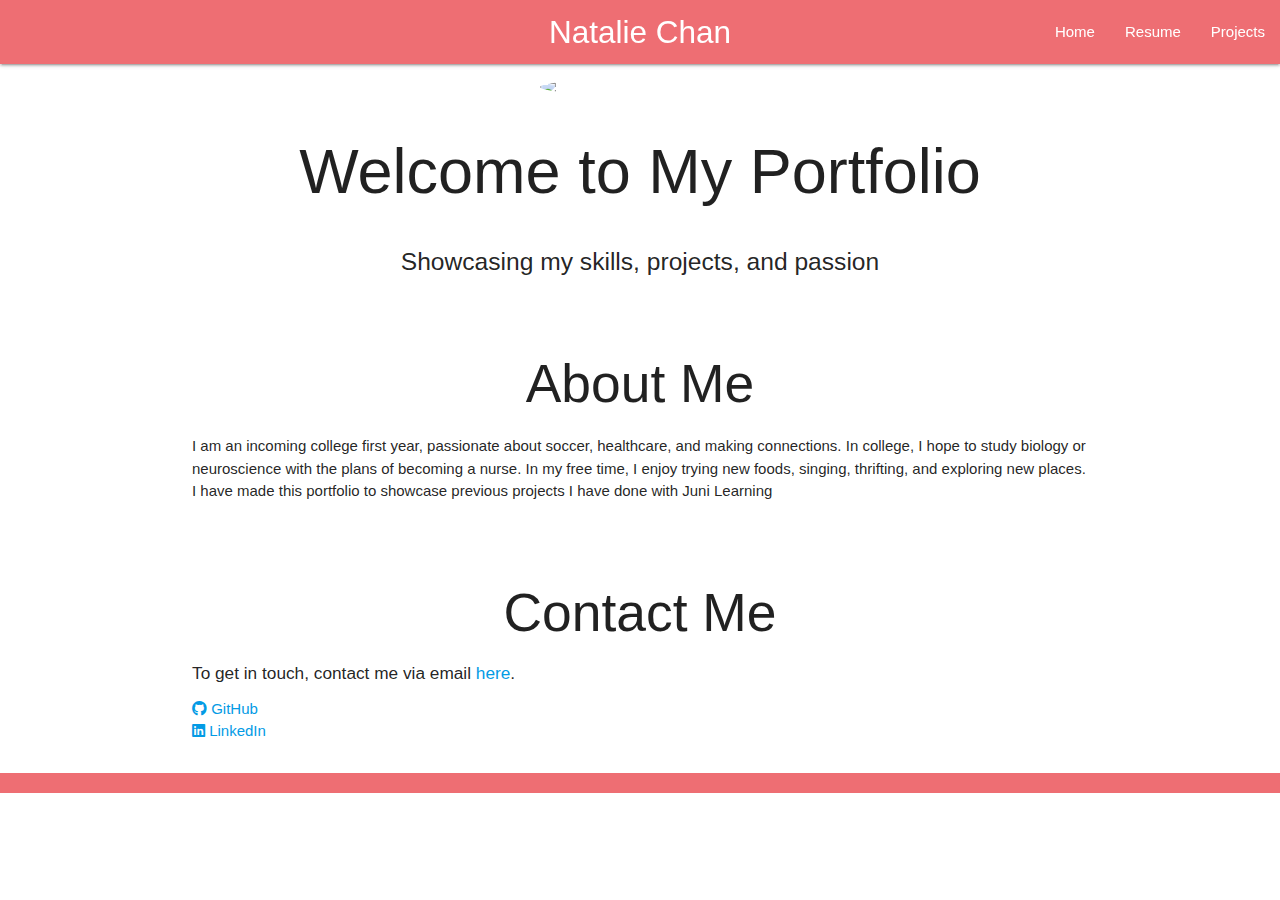
==== index.html @ fcc2c206 "Update index.html" ====
<!DOCTYPE html>
<html lang="en">
<head>
    <meta charset="UTF-8">
    <meta name="viewport" content="width=device-width, initial-scale=1.0">
    <meta name="author" content="Natalie Chan">
    <title>Personal Portfolio</title>

    <!-- Link to Materialize CSS (CDN) -->
    <link href="https://cdnjs.cloudflare.com/ajax/libs/materialize/1.0.0/css/materialize.min.css" rel="stylesheet">
    <link href="https://cdnjs.cloudflare.com/ajax/libs/font-awesome/6.0.0-beta3/css/all.min.css" rel="stylesheet">
    <!-- Link to custom CSS -->
    <link href="style.css" rel="stylesheet">
</head>
<body>
    <!-- Navbar -->
    <div class="navbar-fixed">
        <nav>
            <div class="nav-wrapper">
                <a href="#" class="brand-logo center">Natalie Chan</a>
                <ul class="right hide-on-med-and-down">                   
                    <li><a href="index.html">Home</a></li>
                    <li><a href="resume.html">Resume</a></li>
                    <li><a href="projects.html" onclick="window.location.href=this.href; return true;">Projects</a></li>
                </ul>
            </div>
        </nav>
    </div>

    <!-- Hero Section -->
    <div class="section no-pad-bot" id="hero">
        <div class="container">
        <img class="circle responsive-img" src="https://media.licdn.com/dms/image/v2/D5603AQEOtOoNgxPD8w/profile-displayphoto-shrink_800_800/B56ZVitiSsHoAc-/0/1741117859374?e=1749686400&v=beta&t=qXP2WmvjBjaYNA2CoDRVRfmU-5vZVe94IFdLbwyDQvs" width="200" style="display: block; margin: 0 auto;">
            <h1 class="header center">Welcome to My Portfolio</h1>
            <div class="row center">
                <h5 class="header col s12 light">Showcasing my skills, projects, and passion</h5>
            </div>
        </div>
    </div>

    <!-- About Section -->
    <div class="section" id="about">
        <div class="container">
            <h2 class="center">About Me</h2>
            <p class="light">I am an incoming college first year, passionate about soccer, healthcare, and making connections. In college, I hope to study biology or neuroscience with the plans of becoming a nurse. In my free time, I enjoy trying new foods, singing, thrifting, and exploring new places. I have made this portfolio to showcase previous projects I have done with Juni Learning</p>
        </div>
    </div>

   
<!-- Contact Section -->
<div class="section" id="contact">
    <div class="container">
        <h2 class="center">Contact Me</h2>
        <h6>To get in touch, contact me via email <a href="mailto:nmchan07@gmail.com">here</a>.</h6>
        <div class="social">
            <ul class="social-links">
                <li><a href="https://github.com/nmchan07" target="_blank"><i class="fab fa-github"></i> GitHub</a></li>
                <li><a href="https://www.linkedin.com/in/natalie-chan-463789354/" target="_blank"><i class="fab fa-linkedin"></i> LinkedIn</a></li>
            </ul>
        </div>
    </div>
</div>


    <!-- Footer -->
    <footer class="page-footer">
        <div class="container">
            <div class="row">
            </div>
        </div>
    </footer>

    <!-- Include jQuery (Required by Materialize) -->
    <script src="https://cdnjs.cloudflare.com/ajax/libs/jquery/3.6.0/jquery.min.js"></script>

    <!-- Include Materialize JS (CDN) -->
    <script src="https://cdnjs.cloudflare.com/ajax/libs/materialize/1.0.0/js/materialize.min.js"></script>
</body>
</html>
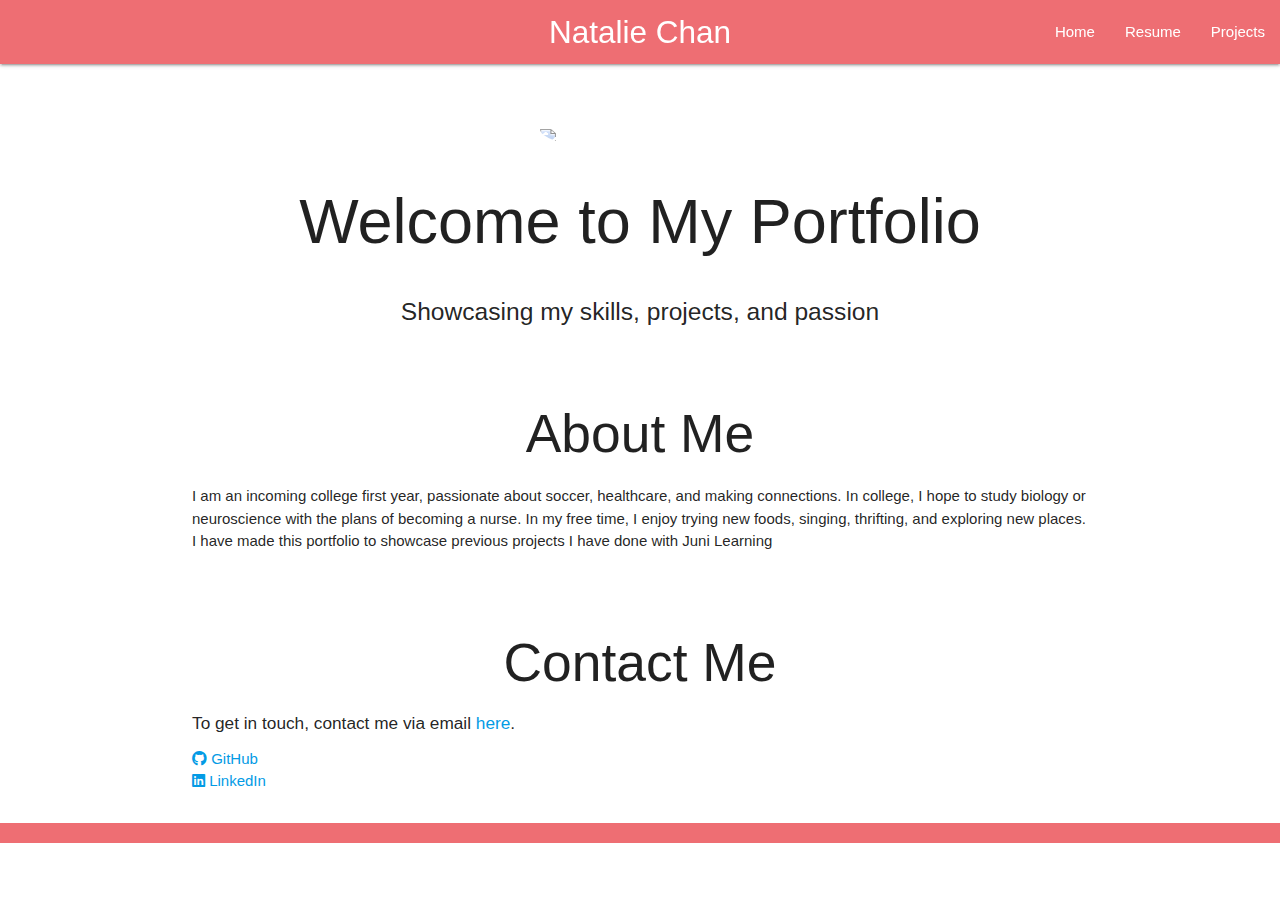
==== commit ca9f4a9b: "Update index.html" ====
--- a/index.html
+++ b/index.html
@@ -29,8 +29,8 @@
 
     <!-- Hero Section -->
     <div class="section no-pad-bot" id="hero">
-        <div class="container">
-        <img class="circle responsive-img" src="https://media.licdn.com/dms/image/v2/D5603AQEOtOoNgxPD8w/profile-displayphoto-shrink_800_800/B56ZVitiSsHoAc-/0/1741117859374?e=1749686400&v=beta&t=qXP2WmvjBjaYNA2CoDRVRfmU-5vZVe94IFdLbwyDQvs" width="200" style="display: block; margin: 0 auto;">
+        <div></div><div class="container">
+        <img class="circle responsive-img" src="https://media.licdn.com/dms/image/v2/D5603AQEOtOoNgxPD8w/profile-displayphoto-shrink_800_800/B56ZVitiSsHoAc-/0/1741117859374?e=1749686400&v=beta&t=qXP2WmvjBjaYNA2CoDRVRfmU-5vZVe94IFdLbwyDQvs" width="200" style="display: block; margin: 0 auto; padding-top: 50px">
             <h1 class="header center">Welcome to My Portfolio</h1>
             <div class="row center">
                 <h5 class="header col s12 light">Showcasing my skills, projects, and passion</h5>
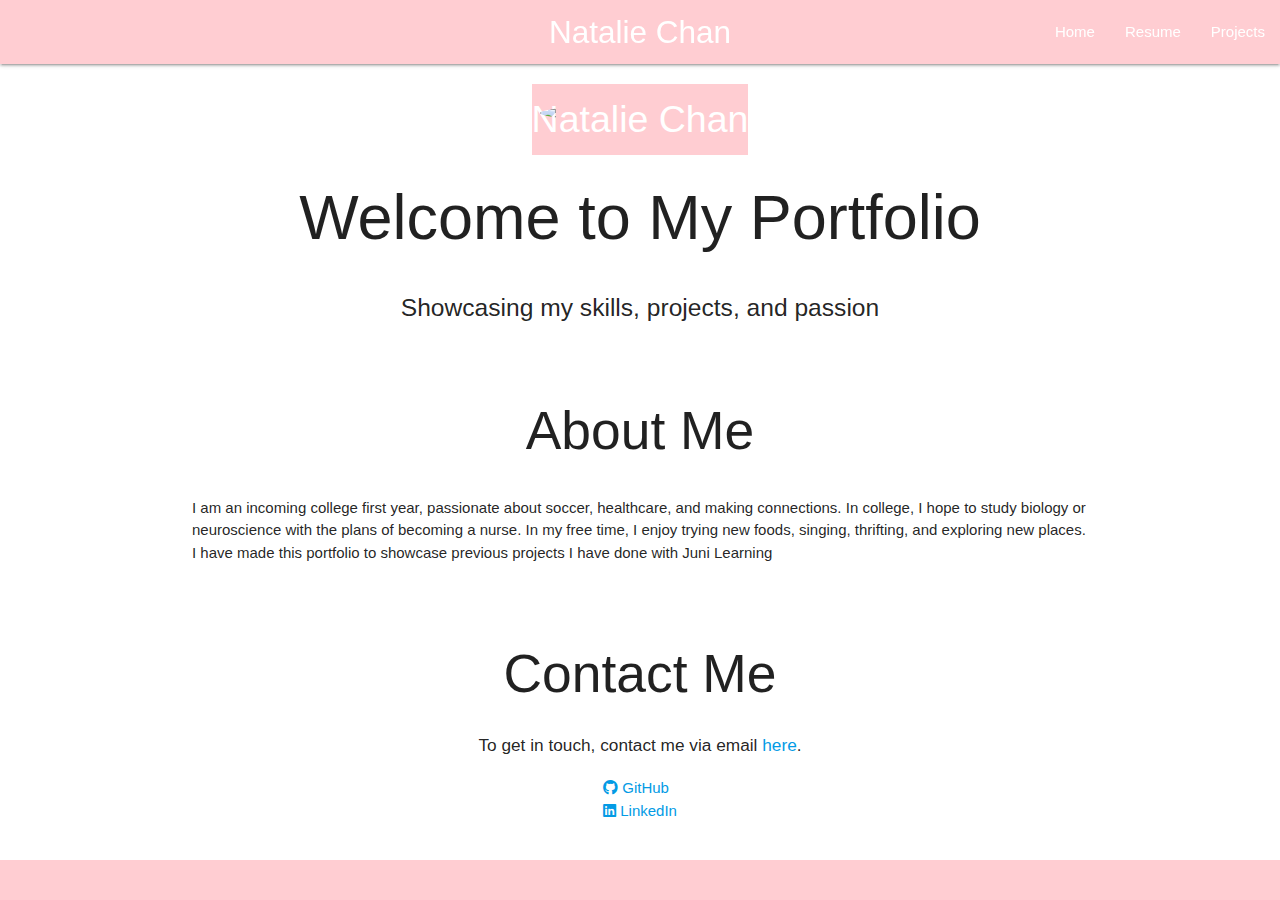
==== commit 082f2931: "Update index.html" ====
--- a/index.html
+++ b/index.html
@@ -28,15 +28,25 @@
     </div>
 
     <!-- Hero Section -->
-    <div class="section no-pad-bot" id="hero">
-        <div></div><div class="container">
-        <img class="circle responsive-img" src="https://media.licdn.com/dms/image/v2/D5603AQEOtOoNgxPD8w/profile-displayphoto-shrink_800_800/B56ZVitiSsHoAc-/0/1741117859374?e=1749686400&v=beta&t=qXP2WmvjBjaYNA2CoDRVRfmU-5vZVe94IFdLbwyDQvs" width="200" style="display: block; margin: 0 auto; padding-top: 50px">
-            <h1 class="header center">Welcome to My Portfolio</h1>
-            <div class="row center">
-                <h5 class="header col s12 light">Showcasing my skills, projects, and passion</h5>
-            </div>
-        </div>
+<!-- Hero Section -->
+<div class="section no-pad-bot" id="hero" style="padding-top: 20px;">
+  <div class="container center-align">
+    <div style="background-color: #ffcdd2; padding: 15px 0; margin-bottom: -30px;">
+      <h1 class="header" style="margin: 0; font-size: 2.5rem; color: white;">Natalie Chan</h1>
     </div>
+    <img 
+      class="circle responsive-img" 
+      src="https://media.licdn.com/dms/image/v2/D5603AQEOtOoNgxPD8w/profile-displayphoto-shrink_800_800/B56ZVitiSsHoAc-/0/1741117859374?e=1749686400&v=beta&t=qXP2WmvjBjaYNA2CoDRVRfmU-5vZVe94IFdLbwyDQvs" 
+      width="200" 
+      style="margin-top: -20px; margin-bottom: 20px; display: block; margin-left: auto; margin-right: auto;"
+    >
+    <h1 class="header center">Welcome to My Portfolio</h1>
+    <div class="row center">
+      <h5 class="header col s12 light">Showcasing my skills, projects, and passion</h5>
+    </div>
+  </div>
+</div>
+
 
     <!-- About Section -->
     <div class="section" id="about">
--- a/style.css
+++ b/style.css
@@ -0,0 +1,126 @@
+/* Ensure the entire page uses the full height */
+html, body {
+    height: 100%; /* Full viewport height */
+    margin: 0;
+    padding: 0;
+    display: flex;
+    flex-direction: column;
+}
+
+/* Navbar and Footer Styling */
+nav {
+    background-color: #ffcdd2 !important; 
+}
+
+footer.page-footer {
+    background-color: #ffcdd2 !important; 
+    margin-top: auto; /* Push footer to the bottom */
+    color: white;
+}
+
+/* Main container layout */
+.container {
+    flex: 1; /* Allow the container to stretch */
+    display: flex;
+    flex-direction: column;
+    justify-content: center;
+    align-items: center;
+}
+
+/* Carousel Styling */
+.carousel {
+    height: 80vh; /* Occupy 80% of the viewport height */
+    width: 100%; /* Full width */
+    margin: 0 auto;
+    display: flex; /* Flexbox for alignment */
+    align-items: center; /* Center items vertically */
+    justify-content: center; /* Center items horizontally */
+    overflow: hidden; /* Prevent overflow from large images */
+}
+
+/* Ensure carousel items are centered */
+.carousel-item {
+    display: flex;
+    flex-direction: column;
+    justify-content: center;
+    align-items: center;
+    text-align: center;
+    height: 100%; /* Make the item fill the carousel height */
+}
+
+/* Center images inside the carousel */
+.carousel img {
+    max-height: 70%; /* Ensure images are proportional */
+    max-width: 90%; /* Keep width proportional */
+    object-fit: contain; /* Ensure the image scales properly without cropping */
+    margin: 0 auto;
+}
+
+/* Style captions for the carousel */
+.carousel h5 {
+    margin-top: 20px;
+    color: white;
+    font-size: 1.5rem; /* Adjust font size */
+    background: rgba(0, 0, 0, 0.5); /* Semi-transparent background */
+    padding: 10px 20px;
+    border-radius: 5px;
+}
+
+/* Button styling for carousel and other elements */
+.btn, .btn-small, .btn-large {
+    background-color: #cccccc !important; /* Light gray */
+    color: #000000 !important; /* Black text for better contrast */
+}
+
+.btn:hover, .btn-small:hover, .btn-large:hover {
+    background-color: #b3b3b3 !important; /* Slightly darker gray on hover */
+    color: #ffffff !important; /* White text on hover for better contrast */
+}
+
+/* Navigation Arrows Styling */
+.prev-arrow, .next-arrow {
+    position: absolute;
+    top: 50%; /* Vertically center the arrows */
+    transform: translateY(-50%);
+    font-size: 36px;
+    color: black;
+    cursor: pointer;
+    background: none; /* Remove background */
+    border: none;
+    z-index: 1000;
+}
+
+.prev-arrow {
+    left: 20px; /* Position on the left */
+}
+
+.next-arrow {
+    right: 20px; /* Position on the right */
+}
+
+.prev-arrow:hover, .next-arrow:hover {
+    color: #666; /* Darker on hover */
+}
+
+/* Align navigation arrows */
+.carousel-arrows {
+    position: relative;
+    display: flex;
+    justify-content: space-between;
+    width: 100%;
+}
+
+/* Dot indicators for carousel */
+.carousel .indicators {
+    position: absolute;
+    bottom: 10px; /* Adjust based on your carousel height */
+}
+
+.carousel .indicators .indicator-item {
+    background-color: gray; /* Default dot color */
+}
+
+.carousel .indicators .indicator-item.active {
+    background-color: black; /* Active dot color */
+}
+
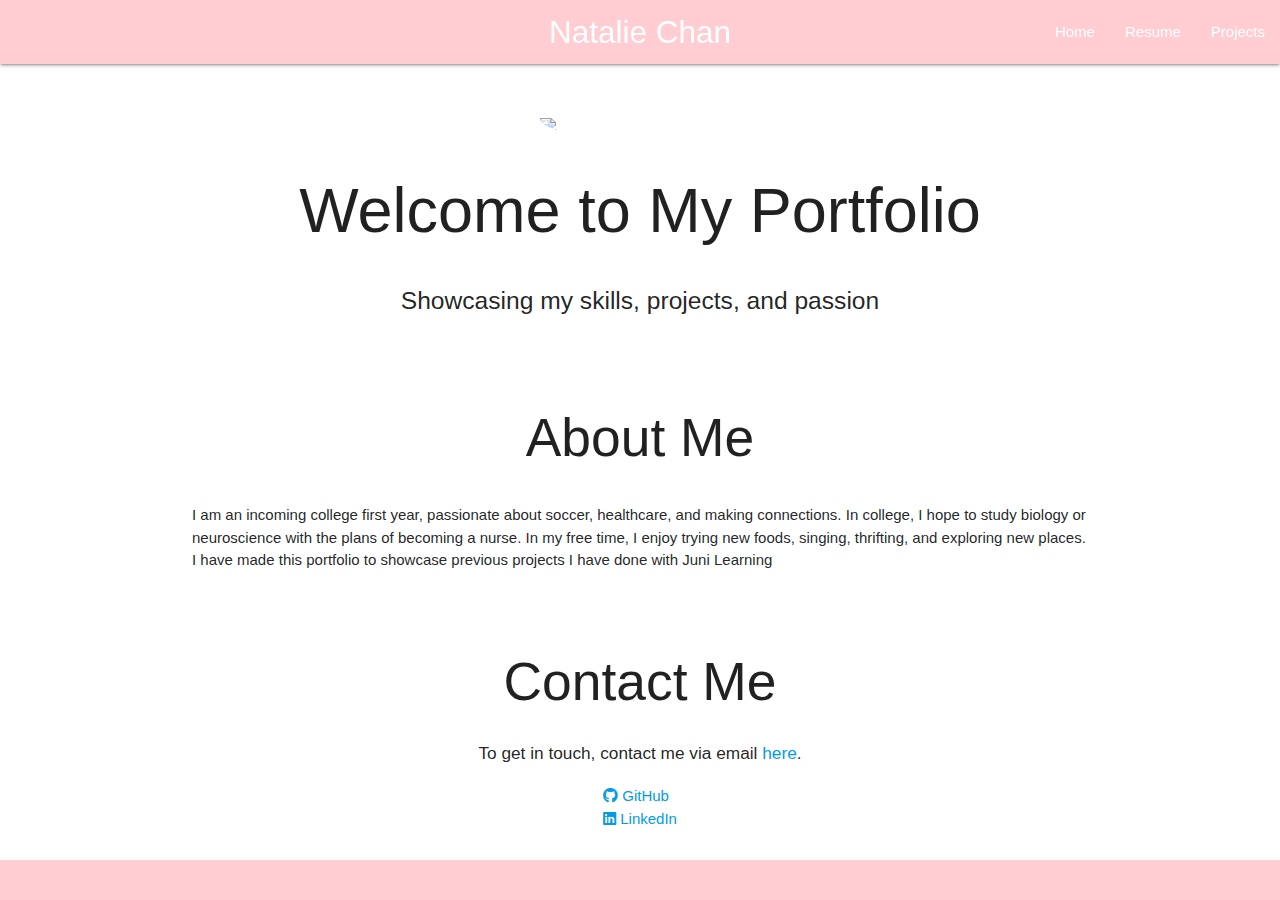
==== commit 2fe52130: "Update index.html" ====
--- a/index.html
+++ b/index.html
@@ -29,24 +29,15 @@
 
     <!-- Hero Section -->
 <!-- Hero Section -->
-<div class="section no-pad-bot" id="hero" style="padding-top: 20px;">
-  <div class="container center-align">
-    <div style="background-color: #ffcdd2; padding: 15px 0; margin-bottom: -30px;">
-      <h1 class="header" style="margin: 0; font-size: 2.5rem; color: white;">Natalie Chan</h1>
+    <div class="section" id="hero">
+        <div></div><div class="container">
+        <img class="circle responsive-img" src="https://media.licdn.com/dms/image/v2/D5603AQEOtOoNgxPD8w/profile-displayphoto-shrink_800_800/B56ZVitiSsHoAc-/0/1741117859374?e=1749686400&v=beta&t=qXP2WmvjBjaYNA2CoDRVRfmU-5vZVe94IFdLbwyDQvs" width="200" style="display: block; margin: 0 auto; padding-top: 50px">
+            <h1 class="header center">Welcome to My Portfolio</h1>
+            <div class="row center">
+                <h5 class="header col s12 light">Showcasing my skills, projects, and passion</h5>
+            </div>
+        </div>
     </div>
-    <img 
-      class="circle responsive-img" 
-      src="https://media.licdn.com/dms/image/v2/D5603AQEOtOoNgxPD8w/profile-displayphoto-shrink_800_800/B56ZVitiSsHoAc-/0/1741117859374?e=1749686400&v=beta&t=qXP2WmvjBjaYNA2CoDRVRfmU-5vZVe94IFdLbwyDQvs" 
-      width="200" 
-      style="margin-top: -20px; margin-bottom: 20px; display: block; margin-left: auto; margin-right: auto;"
-    >
-    <h1 class="header center">Welcome to My Portfolio</h1>
-    <div class="row center">
-      <h5 class="header col s12 light">Showcasing my skills, projects, and passion</h5>
-    </div>
-  </div>
-</div>
-
 
     <!-- About Section -->
     <div class="section" id="about">
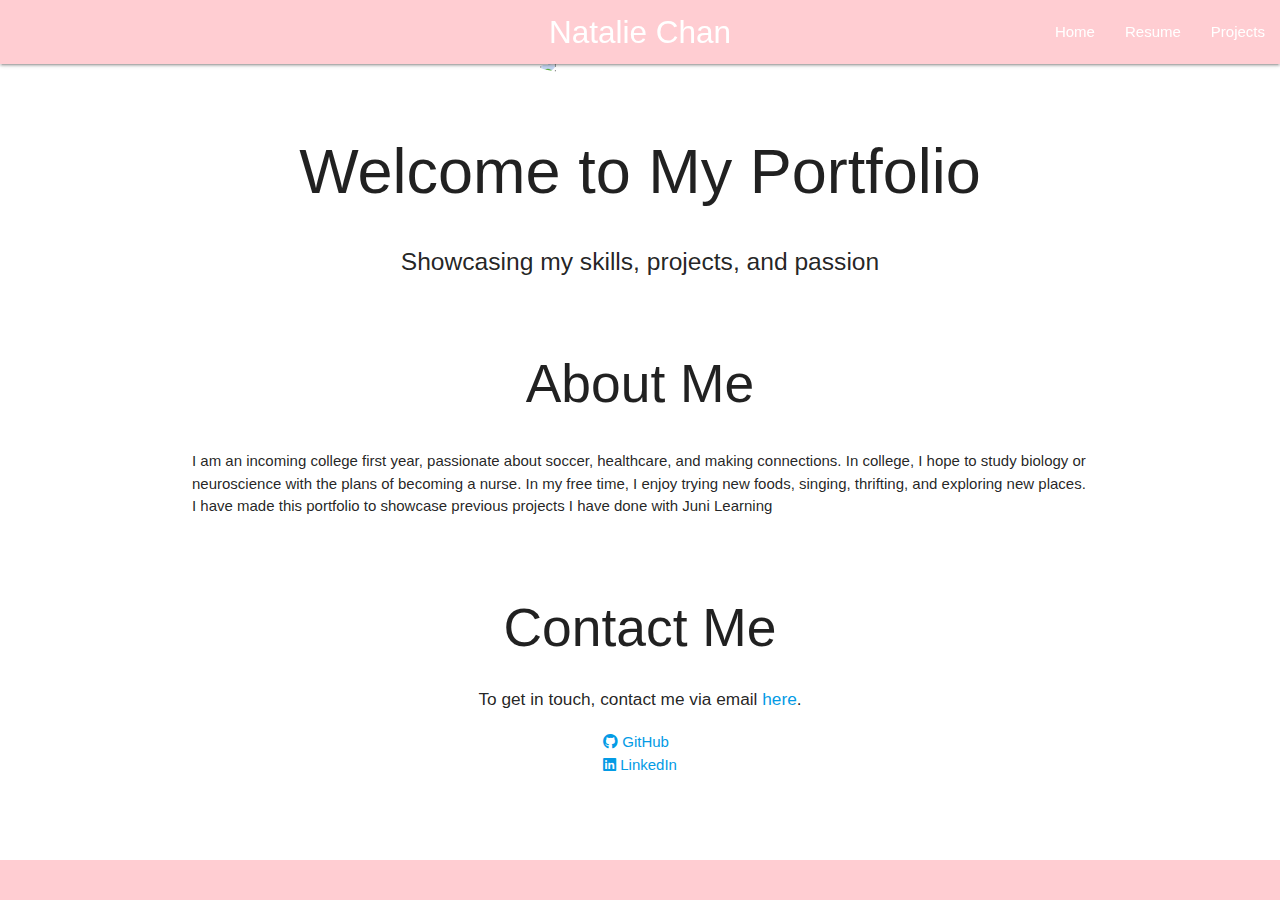
==== commit ebf9b126: "Update index.html" ====
--- a/index.html
+++ b/index.html
@@ -29,9 +29,14 @@
 
     <!-- Hero Section -->
 <!-- Hero Section -->
-    <div class="section" id="hero">
+    <div class="section no-pad-bot" id="hero">
         <div></div><div class="container">
-        <img class="circle responsive-img" src="https://media.licdn.com/dms/image/v2/D5603AQEOtOoNgxPD8w/profile-displayphoto-shrink_800_800/B56ZVitiSsHoAc-/0/1741117859374?e=1749686400&v=beta&t=qXP2WmvjBjaYNA2CoDRVRfmU-5vZVe94IFdLbwyDQvs" width="200" style="display: block; margin: 0 auto; padding-top: 50px">
+<img 
+  class="circle responsive-img" 
+  src="https://media.licdn.com/dms/image/v2/D5603AQEOtOoNgxPD8w/profile-displayphoto-shrink_800_800/B56ZVitiSsHoAc-/0/1741117859374?e=1749686400&v=beta&t=qXP2WmvjBjaYNA2CoDRVRfmU-5vZVe94IFdLbwyDQvs" 
+  width="200" 
+  style="display: block; margin: -20px auto 20px auto;"
+>
             <h1 class="header center">Welcome to My Portfolio</h1>
             <div class="row center">
                 <h5 class="header col s12 light">Showcasing my skills, projects, and passion</h5>
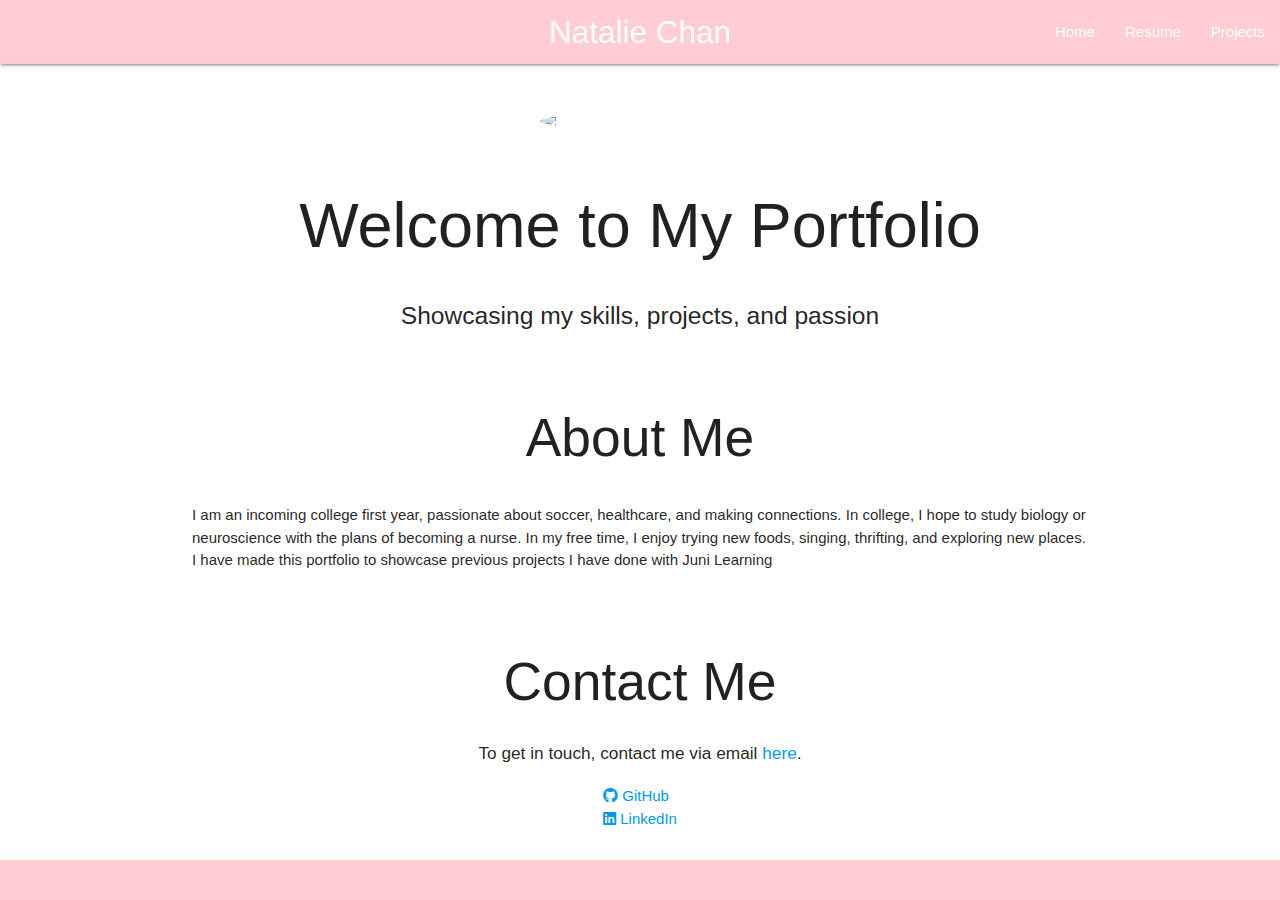
==== commit 7f45b001: "Update index.html" ====
--- a/index.html
+++ b/index.html
@@ -35,7 +35,7 @@
   class="circle responsive-img" 
   src="https://media.licdn.com/dms/image/v2/D5603AQEOtOoNgxPD8w/profile-displayphoto-shrink_800_800/B56ZVitiSsHoAc-/0/1741117859374?e=1749686400&v=beta&t=qXP2WmvjBjaYNA2CoDRVRfmU-5vZVe94IFdLbwyDQvs" 
   width="200" 
-  style="display: block; margin: -20px auto 20px auto;"
+  style="display: block; margin: 75px auto 20px auto;"
 >
             <h1 class="header center">Welcome to My Portfolio</h1>
             <div class="row center">
